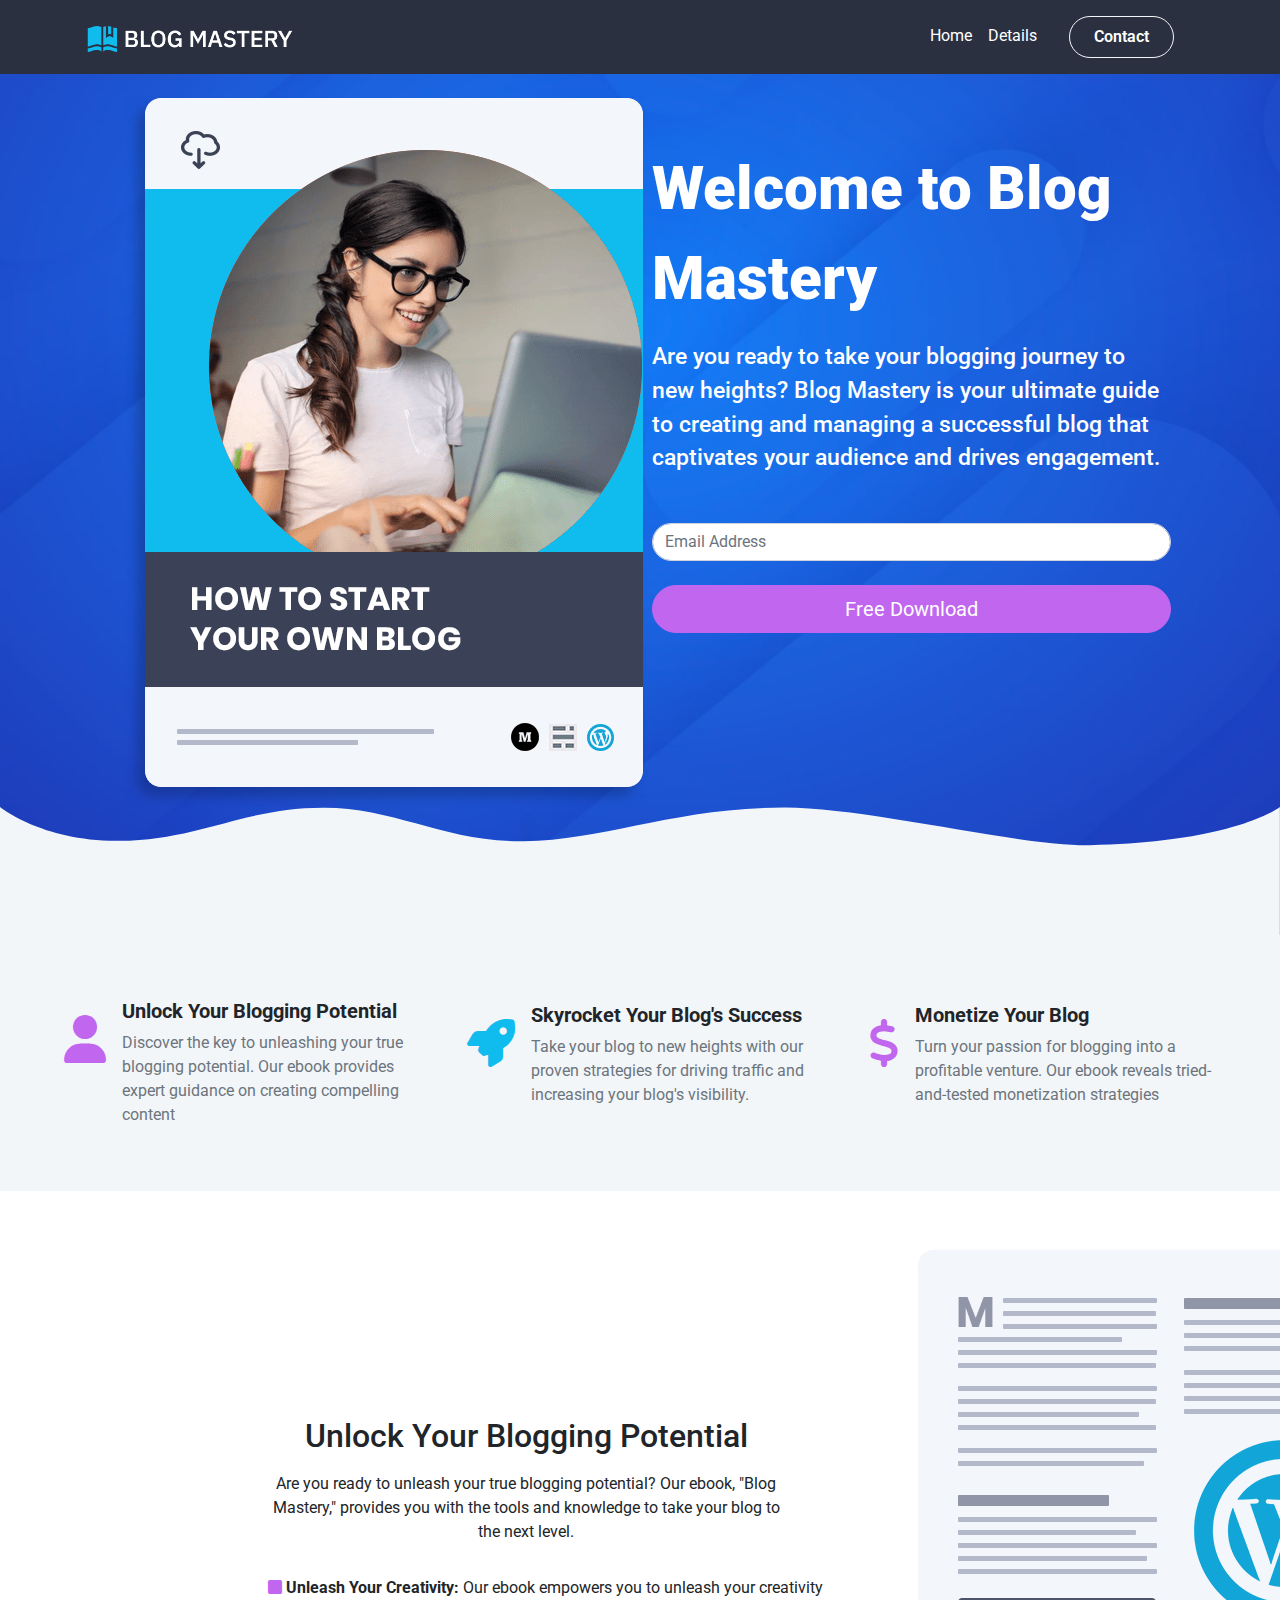
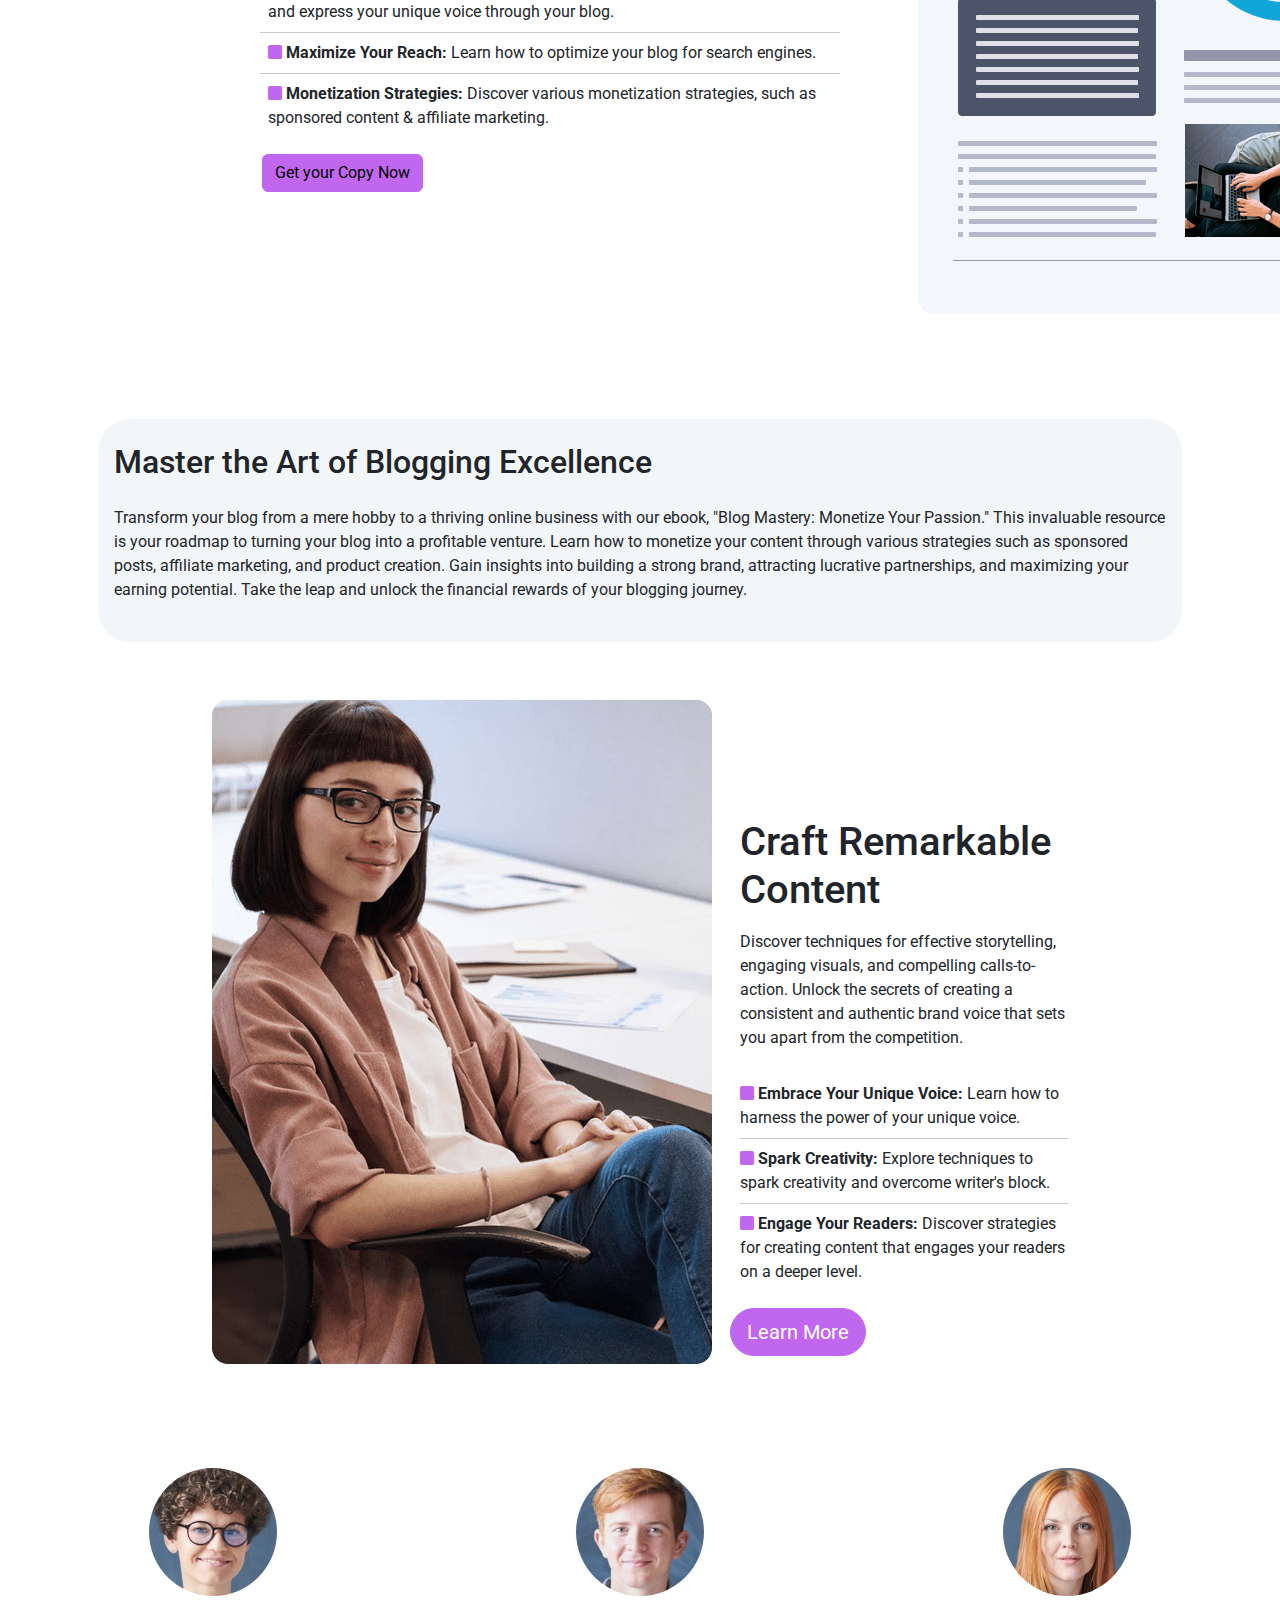
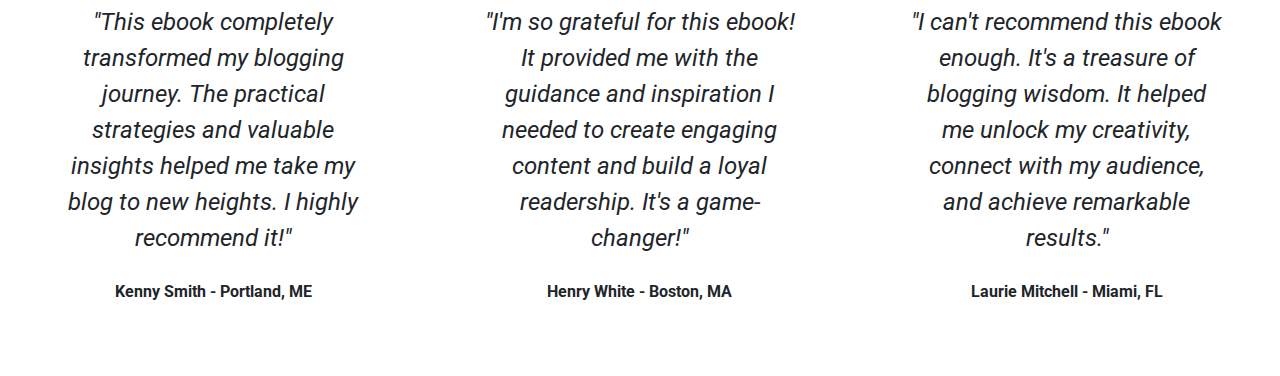
==== index.html @ 8abfb4ec "Initial website" ====
<!DOCTYPE html>
<html lang="en">
  <head>
    <meta charset="UTF-8" />
    <meta http-equiv="X-UA-Compatible" content="IE=edge" />
    <meta name="viewport" content="width=device-width, initial-scale=1.0" />
    <link
      href="https://fonts.googleapis.com/css2?family=Open+Sans:ital,wght@0,400;0,600;0,700;1,400&display=swap"
      rel="stylesheet"
    />
    <link rel="stylesheet" href="css/font-awesome.css" />
    <link rel="stylesheet" href="css/bootstrap.css" />
    <link rel="stylesheet" href="css/styles.css" />
    <link rel="icon" href="images/favicon.png" />
    <link rel="preconnect" href="https://fonts.googleapis.com" />
    <link rel="preconnect" href="https://fonts.gstatic.com" crossorigin />
    <link
      href="https://fonts.googleapis.com/css2?family=Poppins:wght@300;400;700&family=Roboto:wght@400;700&display=swap"
      rel="stylesheet"
    />
    <title>Free E-Book | Start Your Own Blog</title>
  </head>
  <body>
    <nav class="navbar navbar-expand-lg fixed-top navbar-dark bg-dark">
      <div class="container">
        <a href="index.html" class="navbar-brand">
          <img src="images/logo.png" alt="" width="225" />
        </a>
        <button
          class="navbar-toggler"
          type="button"
          data-bs-toggle="collapse"
          data-bs-target="#navbarNavDropdown"
        >
          <span class="navbar-toggler-icon"> </span>
        </button>
        <div class="collapse navbar-collapse" id="navbarNavDropdown">
          <ul class="navbar-nav ms-auto">
            <li class="nav-item">
              <a href="index.html" class="nav-link semi-bold">Home</a>
            </li>
            <li class="nav-item">
              <a href="#details" class="nav-link semi-bold">Details</a>
            </li>
            <li class="nav-item">
              <a
                href="contact.html"
                class="nav-link btn btn-outline-light fw-semibold px-4 mx-4 rounded-5"
                >Contact</a
              >
            </li>
          </ul>
        </div>
      </div>
    </nav>

    <header class="header">
      <div class="hero text-white pt-5">
        <div class="row">
          <div class="col-6 pt-5">
            <img src="images/header-ebook.png" id="header-ebook" />
          </div>
          <div class="col-5 pt-5">
            <div class="header-text mt-5">
              <p style="font-size: 60px; font-weight: 1000">
                Welcome to Blog Mastery
              </p>
              <p style="font-size: 22.5px; font-weight: 500">
                Are you ready to take your blogging journey to new heights? Blog
                Mastery is your ultimate guide to creating and managing a
                successful blog that captivates your audience and drives
                engagement.
              </p>
            </div>
            <form>
              <div class="form-group">
                <input
                  type="email"
                  class="form-control rounded-5 mt-5 input-lg"
                  id="exampleInputEmail1"
                  aria-describedby="emailHelp"
                  placeholder="Email Address"
                />
              </div>
              <div class="d-grid mt-4">
                <button
                  class="btn btn-primary btn-lg rounded-5 text-white"
                  type="button"
                >
                  Free Download
                </button>
              </div>
            </form>
          </div>
        </div>
      </div>
      <svg
        class="frame-decoration"
        data-name="Layer 2"
        xmlns="http://www.w3.org/2000/svg"
        preserveAspectRatio="none"
        viewBox="0 0 1920 192.275"
      >
        <defs>
          <style>
            .cls-1 {
              fill: #f3f6f9;
            }
          </style>
        </defs>
        <title>frame-decoration</title>
        <path
          class="cls-1"
          d="M0,158.755s63.9,52.163,179.472,50.736c121.494-1.5,185.839-49.738,305.984-49.733,109.21,0,181.491,51.733,300.537,50.233,123.941-1.562,225.214-50.126,390.43-50.374,123.821-.185,353.982,58.374,458.976,56.373,217.907-4.153,284.6-57.236,284.6-57.236V351.03H0V158.755Z"
          transform="translate(0 -158.755)"
        />
      </svg>
    </header>

    <div class="container-fluid bg-light p-5">
      <div class="hstack row ">
        <div class="col-4 d-flex text-left pt-3">
          <i class="fas fa-user fa-3x text-primary p-3"></i>
          <div>
            <h5 class="fw-bold">Unlock Your Blogging Potential</h5>
            <p class="text-muted">
              Discover the key to unleashing your true blogging potential. Our
              ebook provides expert guidance on creating compelling content
            </p>
          </div>
        </div>
        <div class="col-4 d-flex text-left">
          <i class="fas fa-rocket fa-3x text-secondary p-3"></i>
          <div>
            <h5 class="fw-bold">Skyrocket Your Blog's Success</h5>
            <p class="text-muted">
              Take your blog to new heights with our proven strategies for
              driving traffic and increasing your blog's visibility.
            </p>
          </div>
        </div>
        <div class="col-4 d-flex text-left">
          <i class="fas fa-dollar fa-3x text-primary p-3"></i>
          <div>
            <h5 class="fw-bold">Monetize Your Blog</h5>
            <p class="text-muted">
              Turn your passion for blogging into a profitable venture. Our
              ebook reveals tried-and-tested monetization strategies
            </p>
          </div>
        </div>
      </div>
    </div>

    <div class="container-fluid mb-2 mt-2">
      <div class="d-flex justify-content-around">
        <div class="col-md-6 pt-5" id="text-desc">
          <h2 class="text-center pb-2">Unlock Your Blogging Potential</h2>
          <p class="text-center px-5">
            Are you ready to unleash your true blogging potential? Our ebook,
            "Blog Mastery," provides you with the tools and knowledge to take
            your blog to the next level.
          </p>
          <ul class="list-group-borderless pt-2 ps-5">
            <li
              class="list-group-item p-2"
              style="border-bottom: 1px solid #ccc"
            >
              <i class="fas fa-square text-primary"></i>
              <p class="fw-bold" style="display: inline">
                Unleash Your Creativity:
              </p>
              Our ebook empowers you to unleash your creativity and express your
              unique voice through your blog.
            </li>
            <li
              class="list-group-item p-2"
              style="border-bottom: 1px solid #ccc"
            >
              <i class="fas fa-square text-primary"></i>
              <p class="fw-bold" style="display: inline">
                Maximize Your Reach:
              </p>
              Learn how to optimize your blog for search engines.
            </li>
            <li class="list-group-item p-2">
              <i class="fas fa-square text-primary"></i>
              <p class="fw-bold" style="display: inline">
                Monetization Strategies:
              </p>
              Discover various monetization strategies, such as sponsored
              content & affiliate marketing.
            </li>
          </ul>
          <button
            class="btn btn-primary b"tn-lg rounded-5 text-white"
            id="desc-btn"
          >
            Get your Copy Now
          </button>
        </div>
        <div class="col-md-6 pt-5 ps-2" id="desc-img">
          <img src="/images/description.png" />
        </div>
      </div>
    </div>

    <div class="container-fluid mt-5" style="padding: 50px">
      <div class="card mx-5 bg-light border-0 rounded-5">
        <div class="card-body">
          <h2 class="pb-2 pt-2">Master the Art of Blogging Excellence</h2>
          <p class="pb-2 pt-2">
            Transform your blog from a mere hobby to a thriving online business
            with our ebook, "Blog Mastery: Monetize Your Passion." This
            invaluable resource is your roadmap to turning your blog into a
            profitable venture. Learn how to monetize your content through
            various strategies such as sponsored posts, affiliate marketing, and
            product creation. Gain insights into building a strong brand,
            attracting lucrative partnerships, and maximizing your earning
            potential. Take the leap and unlock the financial rewards of your
            blogging journey.
          </p>
        </div>
      </div>
    </div>

    <div class="container-fluid mb-2 mt-2" style="height: 100%; width: 100%;">
      <div class="d-flex">
        <div class="col-6" id="desc-img-2">
          <img src="/images/author.png" />
        </div>
        <div class="col-md-6 pt-5" id="text-desc-2">
          <h2 class="pb-2 fs-1">Craft Remarkable Content</h2>
          <p style="font-size: 16px;">
            Discover techniques for effective storytelling, engaging visuals,
            and compelling calls-to-action. Unlock the secrets of creating a
            consistent and authentic brand voice that sets you apart from the
            competition.
          </p>
          <ul class="list-group-borderless pt-2 ps-0">
            <li
              class="list-group-item py-2"
              style="border-bottom: 1px solid #ccc"
            >
              <i class="fas fa-square text-primary"></i>
              <p class="fw-bold" style="display: inline">
                Embrace Your Unique Voice:
              </p>
              Learn how to harness the power of your unique voice.
            </li>
            <li
              class="list-group-item py-2"
              style="border-bottom: 1px solid #ccc"
            >
              <i class="fas fa-square text-primary"></i>
              <p class="fw-bold" style="display: inline">Spark Creativity:</p>
              Explore techniques to spark creativity and overcome writer's
              block.
            </li>
            <li class="list-group-item py-2">
              <i class="fas fa-square text-primary"></i>
              <p class="fw-bold" style="display: inline">
                Engage Your Readers:
              </p>
              Discover strategies for creating content that engages your readers
              on a deeper level.
            </li>
          </ul>
          <button
            class="btn btn-primary btn-lg rounded-5 text-white"
            id="desc-btn-2"
          >
            Learn More
          </button>
        </div>
      </div>
    </div>

    <div class="container-fluid d-flex justify-content-evenly mt-5">
      <div class="d-flex row my-5">
        <div class="p-2 col-4 text-center">
          <img src="images/testimonial-1.jpg" class="img-fluid rounded-circle" style="height: 128px; width: 128px;">
          <p class="fst-italic px-5 py-2 fs-4">"This ebook completely transformed my blogging journey. The practical strategies and valuable insights helped me take my blog to new heights. I highly recommend it!" </p>
          <p class="fw-bold text-sm">Kenny Smith - Portland, ME</p>
        </div>
        <div class="p-2 col-4 text-center">
          <img src="images/testimonial-2.jpg" class="img-fluid rounded-circle" style="height: 128px; width: 128px;">
          <p class="fst-italic px-5 py-2 fs-4">"I'm so grateful for this ebook! It provided me with the guidance and inspiration I needed to create engaging content and build a loyal readership. It's a game-changer!"</p>
          <p class="fw-bold text-sm">Henry White - Boston, MA</p>
        </div>
        <div class="p-2 col-4 text-center">
          <img src="images/testimonial-3.jpg" class="img-fluid rounded-circle" style="height: 128px; width: 128px;">
          <p class="fst-italic px-5 py-2 fs-4">"I can't recommend this ebook enough. It's a treasure of blogging wisdom. It helped me unlock my creativity, connect with my audience, and achieve remarkable results."</p>
          <p class="fw-bold text-sm">Laurie Mitchell - Miami, FL</p>
        </div>
      </div>      
    </div>

    

    <script src="js/bootstrap.bundle.min.js"></script>
    <script src="js/script.js"></script>
  </body>
</html>
---- css/styles.css ----
.roboto-regular {
  font-family: "Roboto", sans-serif;
  font-weight: 400;
  font-style: normal;
}

.roboto-bold {
  font-family: "Roboto", sans-serif;
  font-weight: 700;
  font-style: normal;
}

body{
    font-family: "Roboto", sans-serif;
}

.header {
  background: url("/images/header-background.jpg");
  background-size: cover;
}

#header-ebook {
  margin-left: 20%;
}

#header-text {
  margin-top: 500px;
}

.wave {
  position: relative;
  z-index: 1;
}

#text-desc {
  margin-top: 170px;
  margin-left: 200px;
}

#desc-img {
  margin-left: 70px;
}

#desc-btn {
  margin-left: 50px;
}

#text-desc-2 {
  margin-top: 70px;
  margin-right: 200px;
  padding-right: 300px;
}

#desc-img-2 {
  margin-left: 100px;
  padding-left: 100px;
}

#desc-btn-2 {
  margin-left: -10px;
}
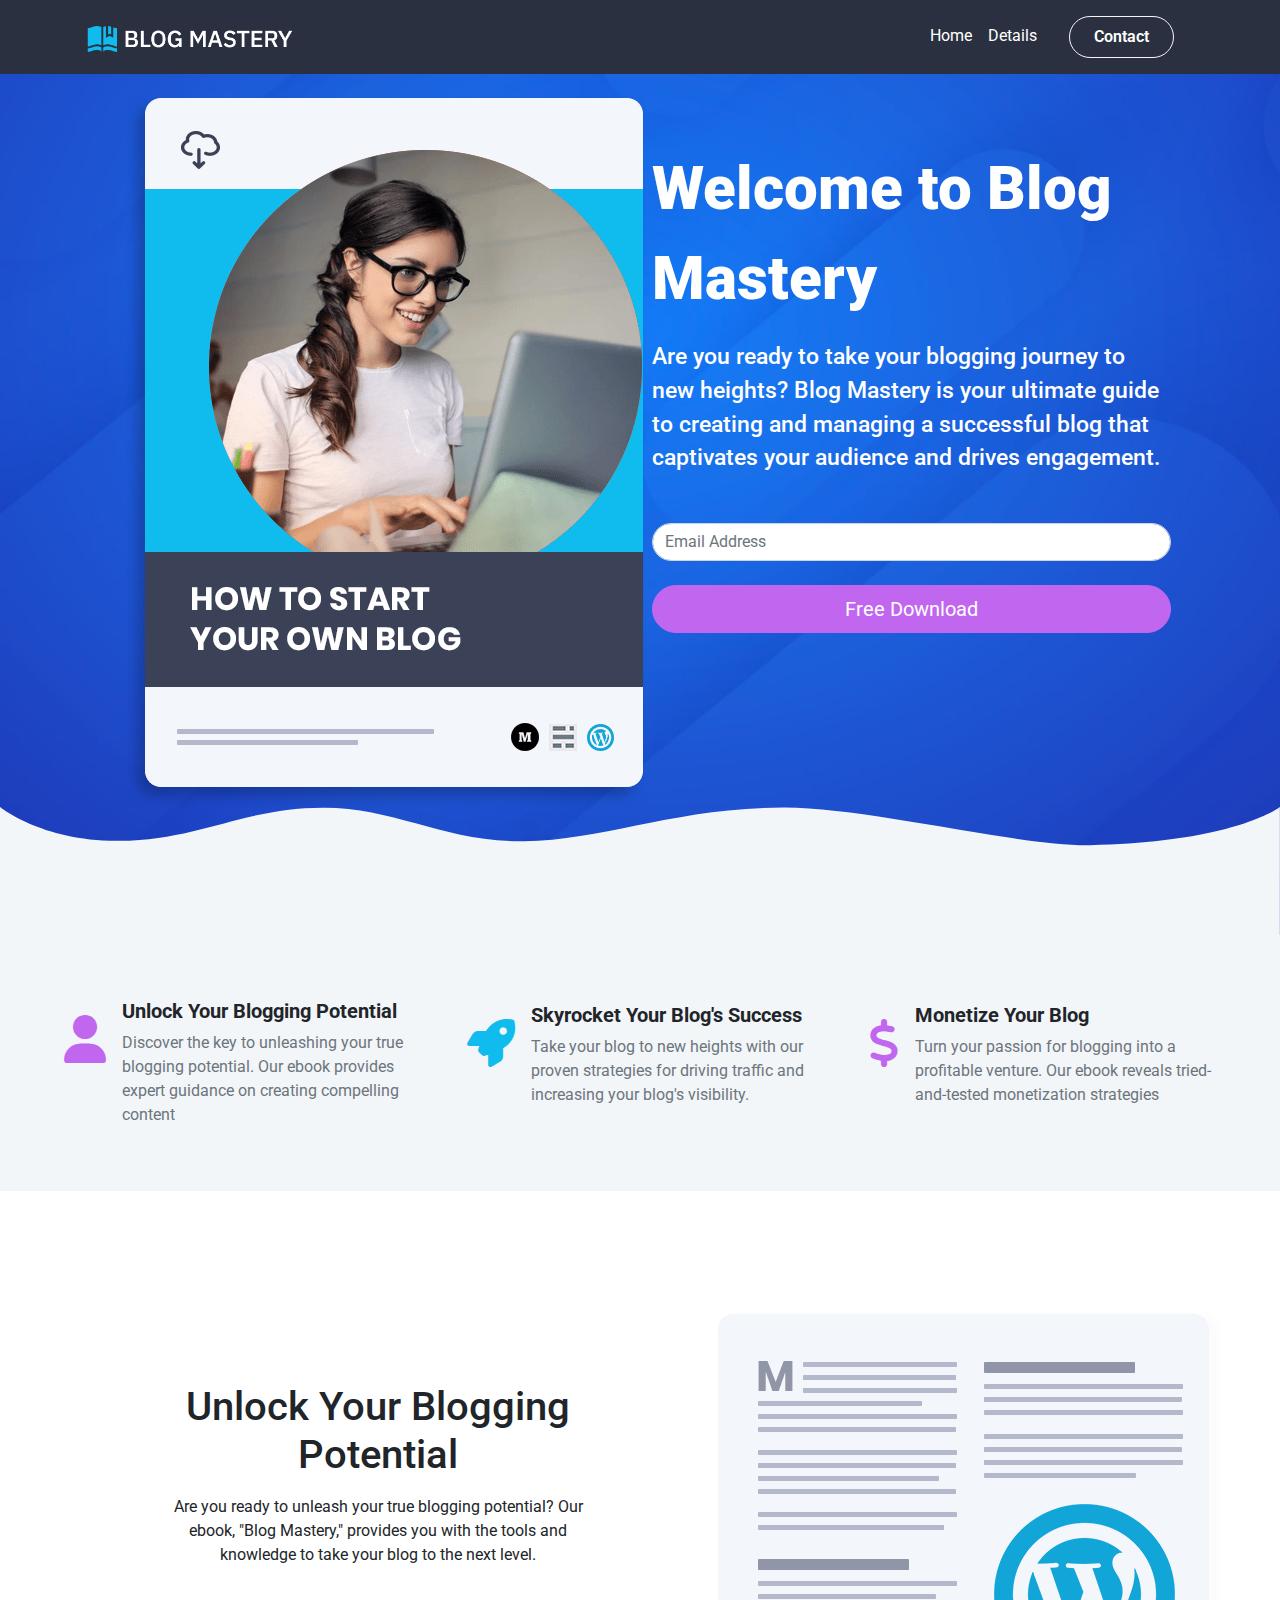
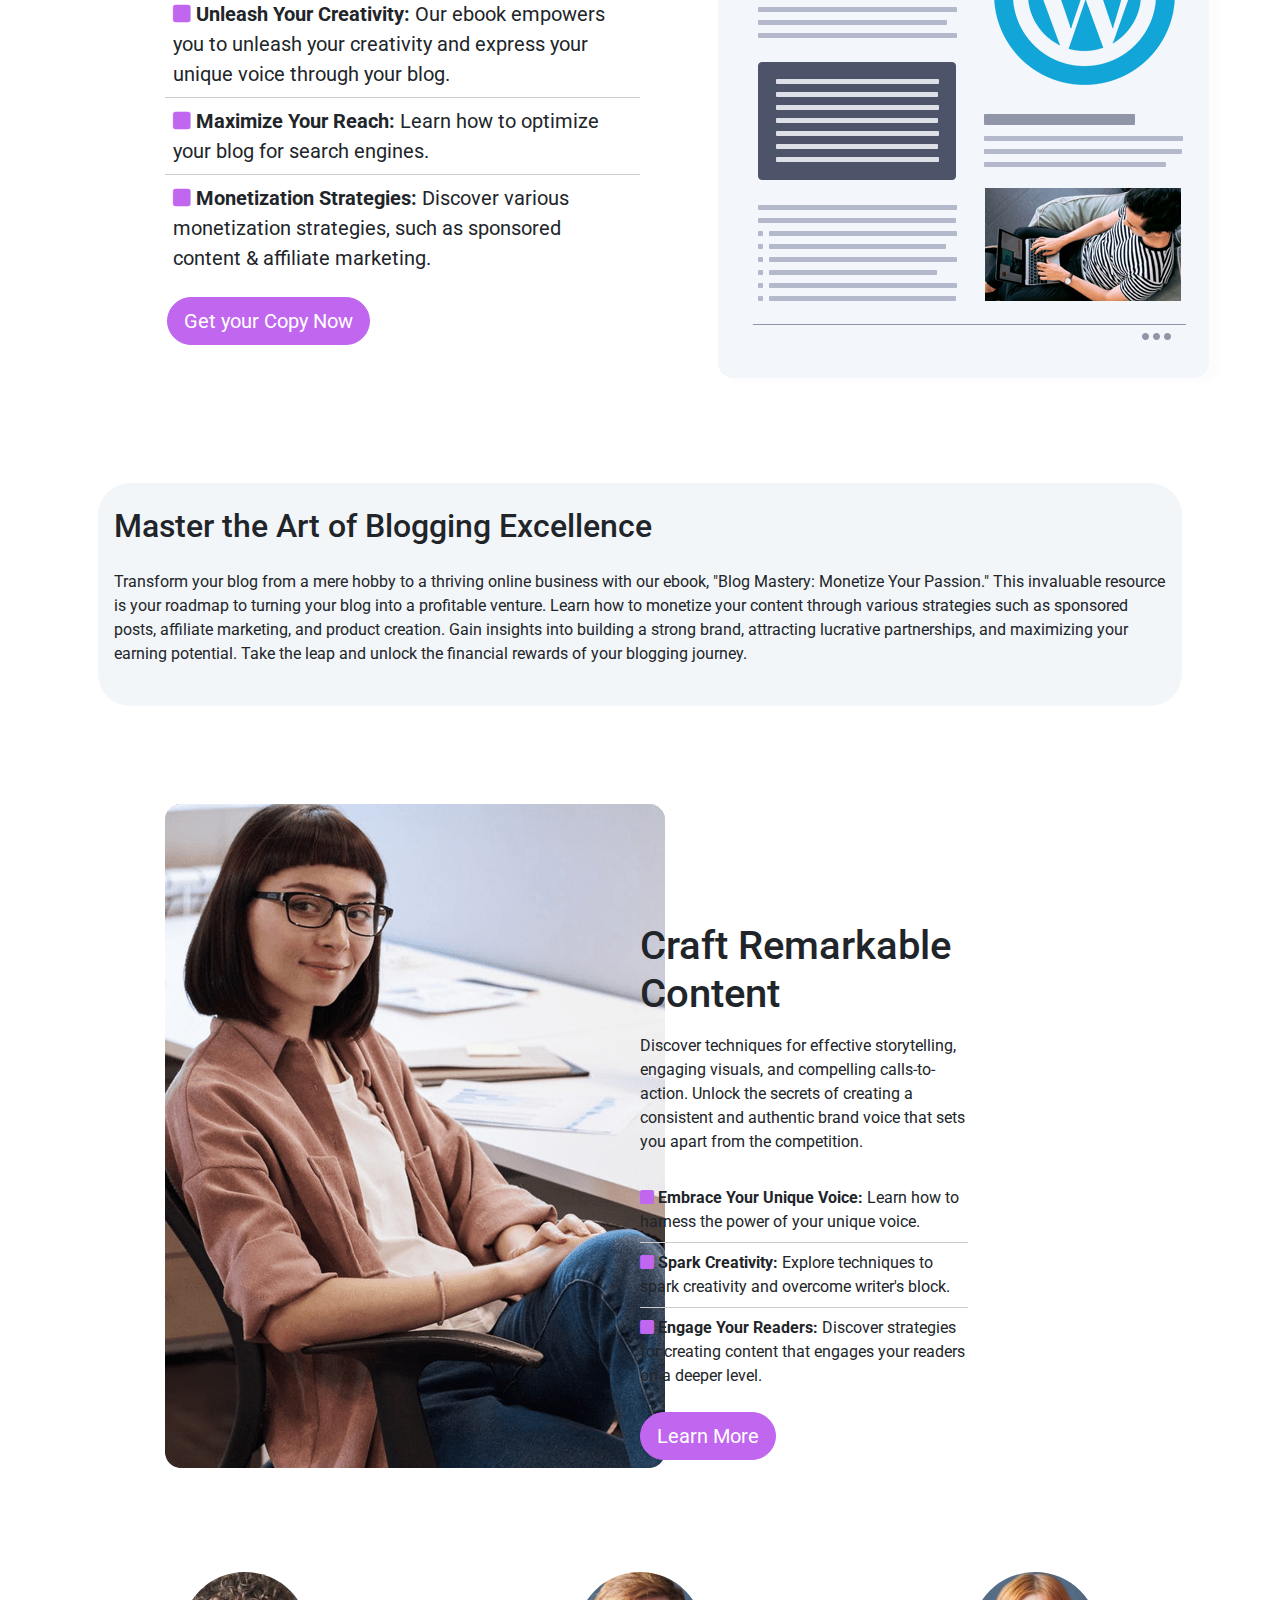
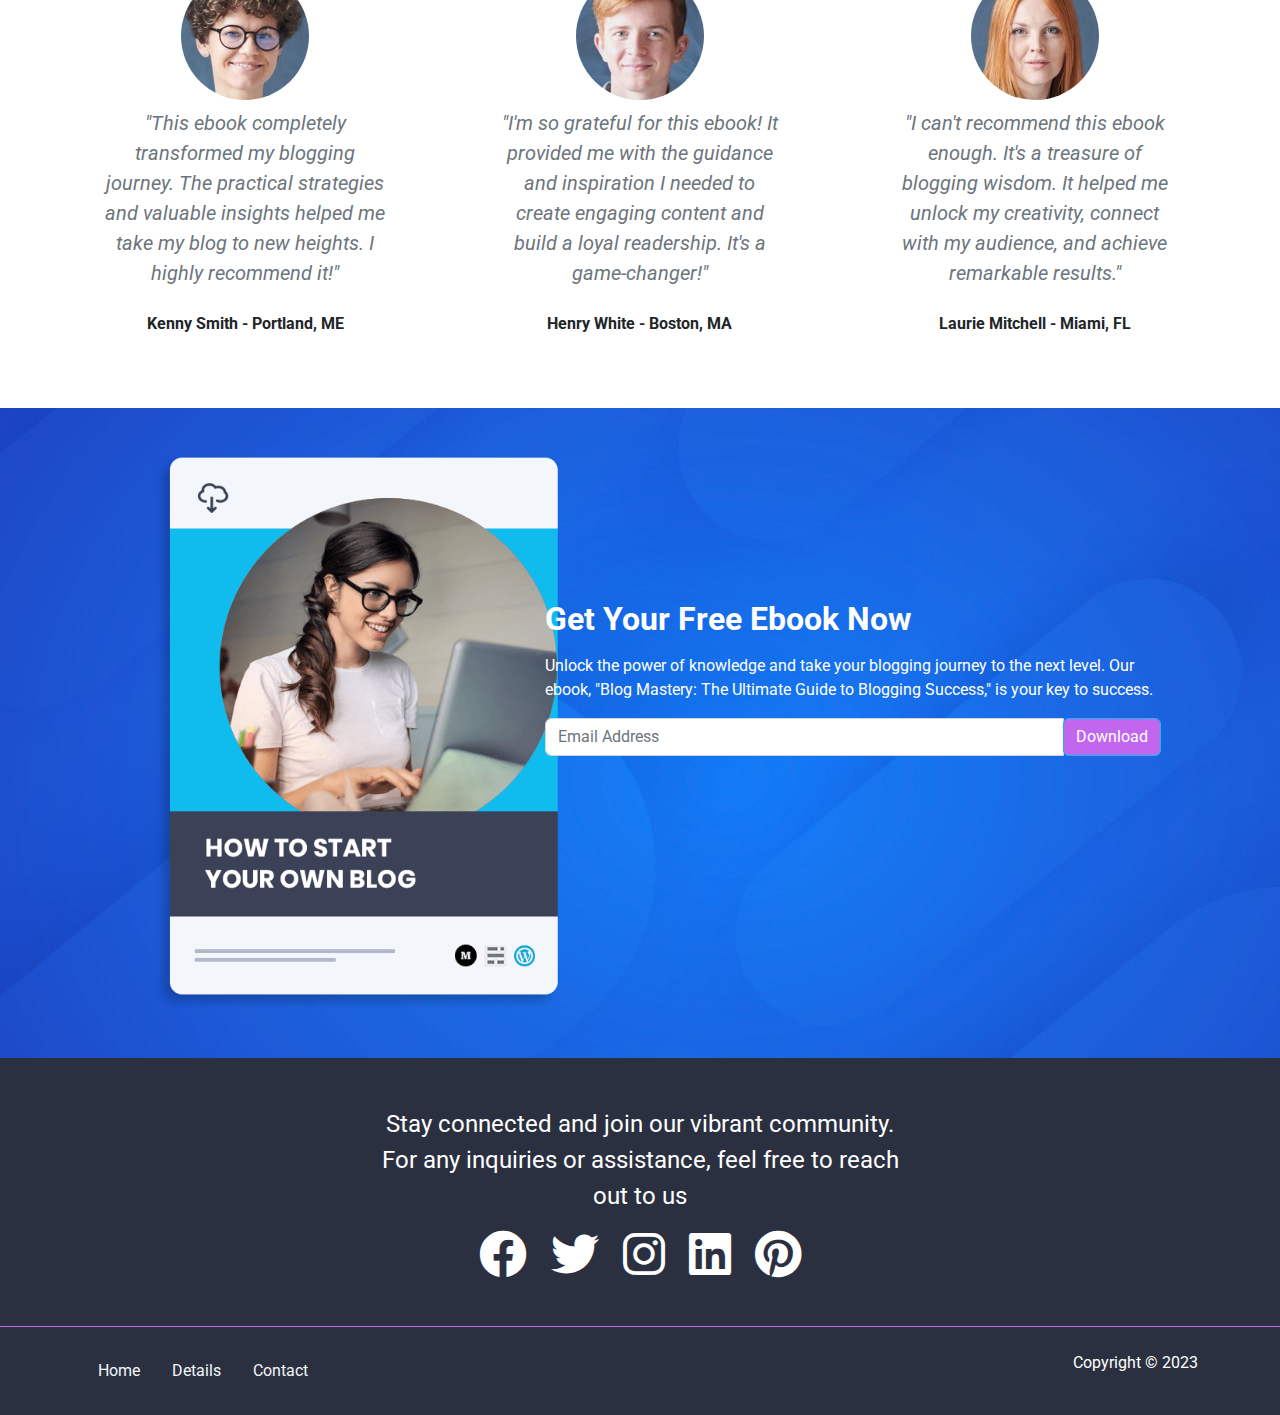
==== commit 2d52825b: "final changes" ====
--- a/index.html
+++ b/index.html
@@ -118,7 +118,7 @@
     </header>
 
     <div class="container-fluid bg-light p-5">
-      <div class="hstack row ">
+      <div class="hstack row">
         <div class="col-4 d-flex text-left pt-3">
           <i class="fas fa-user fa-3x text-primary p-3"></i>
           <div>
@@ -152,60 +152,65 @@
       </div>
     </div>
 
-    <div class="container-fluid mb-2 mt-2">
-      <div class="d-flex justify-content-around">
-        <div class="col-md-6 pt-5" id="text-desc">
-          <h2 class="text-center pb-2">Unlock Your Blogging Potential</h2>
-          <p class="text-center px-5">
-            Are you ready to unleash your true blogging potential? Our ebook,
-            "Blog Mastery," provides you with the tools and knowledge to take
-            your blog to the next level.
-          </p>
-          <ul class="list-group-borderless pt-2 ps-5">
-            <li
-              class="list-group-item p-2"
-              style="border-bottom: 1px solid #ccc"
+    <section class="details" id="details">
+      <div class="container-fluid my-5">
+        <div class="d-flex justify-content-around pt-5">
+          <div class="col-1"></div>
+          <div class="col-md-5 pt-5 mt-5" id="text-desc">
+            <h2 class="text-center pb-2 fs-1">
+              Unlock Your Blogging Potential
+            </h2>
+            <p class="text-center px-5">
+              Are you ready to unleash your true blogging potential? Our ebook,
+              "Blog Mastery," provides you with the tools and knowledge to take
+              your blog to the next level.
+            </p>
+            <ul class="list-group-borderless pt-2 ps-5 fs-5">
+              <li
+                class="list-group-item p-2"
+                style="border-bottom: 1px solid #ccc"
+              >
+                <i class="fas fa-square text-primary"></i>
+                <p class="fw-bold" style="display: inline">
+                  Unleash Your Creativity:
+                </p>
+                Our ebook empowers you to unleash your creativity and express
+                your unique voice through your blog.
+              </li>
+              <li
+                class="list-group-item p-2"
+                style="border-bottom: 1px solid #ccc"
+              >
+                <i class="fas fa-square text-primary"></i>
+                <p class="fw-bold" style="display: inline">
+                  Maximize Your Reach:
+                </p>
+                Learn how to optimize your blog for search engines.
+              </li>
+              <li class="list-group-item p-2">
+                <i class="fas fa-square text-primary"></i>
+                <p class="fw-bold" style="display: inline">
+                  Monetization Strategies:
+                </p>
+                Discover various monetization strategies, such as sponsored
+                content & affiliate marketing.
+              </li>
+            </ul>
+            <button
+              class="btn btn-primary btn-lg rounded-5 text-white fs-5"
+              id="desc-btn"
             >
-              <i class="fas fa-square text-primary"></i>
-              <p class="fw-bold" style="display: inline">
-                Unleash Your Creativity:
-              </p>
-              Our ebook empowers you to unleash your creativity and express your
-              unique voice through your blog.
-            </li>
-            <li
-              class="list-group-item p-2"
-              style="border-bottom: 1px solid #ccc"
-            >
-              <i class="fas fa-square text-primary"></i>
-              <p class="fw-bold" style="display: inline">
-                Maximize Your Reach:
-              </p>
-              Learn how to optimize your blog for search engines.
-            </li>
-            <li class="list-group-item p-2">
-              <i class="fas fa-square text-primary"></i>
-              <p class="fw-bold" style="display: inline">
-                Monetization Strategies:
-              </p>
-              Discover various monetization strategies, such as sponsored
-              content & affiliate marketing.
-            </li>
-          </ul>
-          <button
-            class="btn btn-primary b"tn-lg rounded-5 text-white"
-            id="desc-btn"
-          >
-            Get your Copy Now
-          </button>
-        </div>
-        <div class="col-md-6 pt-5 ps-2" id="desc-img">
-          <img src="/images/description.png" />
-        </div>
-      </div>
-    </div>
-
-    <div class="container-fluid mt-5" style="padding: 50px">
+              Get your Copy Now
+            </button>
+          </div>
+          <div class="col-md-6 ps-2 mt-4" id="desc-img">
+            <img src="/images/description.png" />
+          </div>
+        </div>
+      </div>
+    </section>
+
+    <div class="container-fluid my-5" style="padding: 50px">
       <div class="card mx-5 bg-light border-0 rounded-5">
         <div class="card-body">
           <h2 class="pb-2 pt-2">Master the Art of Blogging Excellence</h2>
@@ -224,14 +229,15 @@
       </div>
     </div>
 
-    <div class="container-fluid mb-2 mt-2" style="height: 100%; width: 100%;">
+    <div class="container-fluid mb-2 mt-2" style="height: 100%; width: 100%">
       <div class="d-flex">
-        <div class="col-6" id="desc-img-2">
+        <div class="col-1"></div>
+        <div class="col-5 ps-5" id="desc-img-2">
           <img src="/images/author.png" />
         </div>
         <div class="col-md-6 pt-5" id="text-desc-2">
           <h2 class="pb-2 fs-1">Craft Remarkable Content</h2>
-          <p style="font-size: 16px;">
+          <p style="font-size: 16px">
             Discover techniques for effective storytelling, engaging visuals,
             and compelling calls-to-action. Unlock the secrets of creating a
             consistent and authentic brand voice that sets you apart from the
@@ -277,28 +283,129 @@
     </div>
 
     <div class="container-fluid d-flex justify-content-evenly mt-5">
-      <div class="d-flex row my-5">
+      <div class="d-flex row my-5 px-5">
         <div class="p-2 col-4 text-center">
-          <img src="images/testimonial-1.jpg" class="img-fluid rounded-circle" style="height: 128px; width: 128px;">
-          <p class="fst-italic px-5 py-2 fs-4">"This ebook completely transformed my blogging journey. The practical strategies and valuable insights helped me take my blog to new heights. I highly recommend it!" </p>
+          <img
+            src="images/testimonial-1.jpg"
+            class="img-fluid rounded-circle"
+            style="height: 128px; width: 128px"
+          />
+          <p class="fst-italic px-5 py-2 fs-5 text-muted">
+            "This ebook completely transformed my blogging journey. The
+            practical strategies and valuable insights helped me take my blog to
+            new heights. I highly recommend it!"
+          </p>
           <p class="fw-bold text-sm">Kenny Smith - Portland, ME</p>
         </div>
         <div class="p-2 col-4 text-center">
-          <img src="images/testimonial-2.jpg" class="img-fluid rounded-circle" style="height: 128px; width: 128px;">
-          <p class="fst-italic px-5 py-2 fs-4">"I'm so grateful for this ebook! It provided me with the guidance and inspiration I needed to create engaging content and build a loyal readership. It's a game-changer!"</p>
+          <img
+            src="images/testimonial-2.jpg"
+            class="img-fluid rounded-circle"
+            style="height: 128px; width: 128px"
+          />
+          <p class="fst-italic px-5 py-2 fs-5 text-muted">
+            "I'm so grateful for this ebook! It provided me with the guidance
+            and inspiration I needed to create engaging content and build a
+            loyal readership. It's a game-changer!"
+          </p>
           <p class="fw-bold text-sm">Henry White - Boston, MA</p>
         </div>
         <div class="p-2 col-4 text-center">
-          <img src="images/testimonial-3.jpg" class="img-fluid rounded-circle" style="height: 128px; width: 128px;">
-          <p class="fst-italic px-5 py-2 fs-4">"I can't recommend this ebook enough. It's a treasure of blogging wisdom. It helped me unlock my creativity, connect with my audience, and achieve remarkable results."</p>
+          <img
+            src="images/testimonial-3.jpg"
+            class="img-fluid rounded-circle"
+            style="height: 128px; width: 128px"
+          />
+          <p class="fst-italic px-5 py-2 fs-5 text-muted">
+            "I can't recommend this ebook enough. It's a treasure of blogging
+            wisdom. It helped me unlock my creativity, connect with my audience,
+            and achieve remarkable results."
+          </p>
           <p class="fw-bold text-sm">Laurie Mitchell - Miami, FL</p>
         </div>
-      </div>      
+      </div>
     </div>
 
-    
+    <div class="container-fluid py-5" id="bottom">
+      <div class="row pt-n1">
+        <div class="col-1"></div>
+        <div class="col-4 ps-5 mt-n5">
+          <img src="images/header-ebook.png" id="header-ebook-2" />
+        </div>
+        <div class="col-6 pt-5">
+          <div class="header-text mt-5 text-white">
+            <h4 class="align-self-center pt-5 fw-bold fs-2 pb-2 text-start">
+              Get Your Free Ebook Now
+            </h4>
+            <p>
+              Unlock the power of knowledge and take your blogging journey to
+              the next level. Our ebook, "Blog Mastery: The Ultimate Guide to
+              Blogging Success," is your key to success.
+            </p>
+          </div>
+          <div class="input-group mb-3">
+            <input
+              type="text"
+              class="form-control"
+              placeholder="Email Address"
+            />
+            <div class="input-group-append">
+              <button
+                class="btn btn-outline-secondary btn-primary text-white rounded-end"
+                type="button"
+              >
+                Download
+              </button>
+            </div>
+          </div>
+        </div>
+      </div>
+    </div>
+
+    <section class="social text-bg-dark py-5 overflow-hidden">
+      <div class="container">
+        <div class="row">
+          <div class="col-md-6 offset-md-3 text-center fs-4">
+            <p>
+              Stay connected and join our vibrant community. For any inquiries
+              or assistance, feel free to reach out to us
+            </p>
+            <div class="social-icons d-flex justify-content-center gap-4">
+              <i class="fab fa-facebook fa-2x"></i>
+              <i class="fab fa-twitter fa-2x"></i>
+              <i class="fab fa-instagram fa-2x"></i>
+              <i class="fab fa-linkedin fa-2x"></i>
+              <i class="fab fa-pinterest fa-2x"></i>
+            </div>
+          </div>
+        </div>
+      </div>
+    </section>
+
+    <footer class="border-top border-primary py-4 bg-dark">
+      <div class="container">
+        <div class="row">
+          <div class="col-8">
+            <ul class="nav">
+              <li class="nav-item">
+                <a href="index.html" class="nav-link link-light">Home</a>
+              </li>
+              <li class="nav-item">
+                <a href="#details" class="nav-link link-light">Details</a>
+              </li>
+              <li class="nav-item">
+                <a href="contact.html" class="nav-link link-light">Contact</a>
+              </li>
+            </ul>
+          </div>
+          <div class="col-4 text-white">
+            <p class="text-end d-none d-md-block">Copyright &copy; 2023</p>
+          </div>
+        </div>
+      </div>
+    </footer>
 
     <script src="js/bootstrap.bundle.min.js"></script>
     <script src="js/script.js"></script>
   </body>
-</html>
+</html>--- a/css/styles.css
+++ b/css/styles.css
@@ -10,8 +10,8 @@
   font-style: normal;
 }
 
-body{
-    font-family: "Roboto", sans-serif;
+body {
+  font-family: "Roboto", sans-serif;
 }
 
 .header {
@@ -28,13 +28,7 @@
 }
 
 .wave {
-  position: relative;
-  z-index: 1;
-}
-
-#text-desc {
-  margin-top: 170px;
-  margin-left: 200px;
+  font-size: 22.5px; font-weight: 500
 }
 
 #desc-img {
@@ -51,11 +45,20 @@
   padding-right: 300px;
 }
 
+
 #desc-img-2 {
-  margin-left: 100px;
-  padding-left: 100px;
+  font-size: 22.5px;
+  font-weight: 500;
 }
 
-#desc-btn-2 {
-  margin-left: -10px;
+#bottom {
+  background-image: url(/images/header-background.jpg);
 }
+
+
+
+#header-ebook-2{
+  width: 405px;
+  height: 554px;
+}
+
